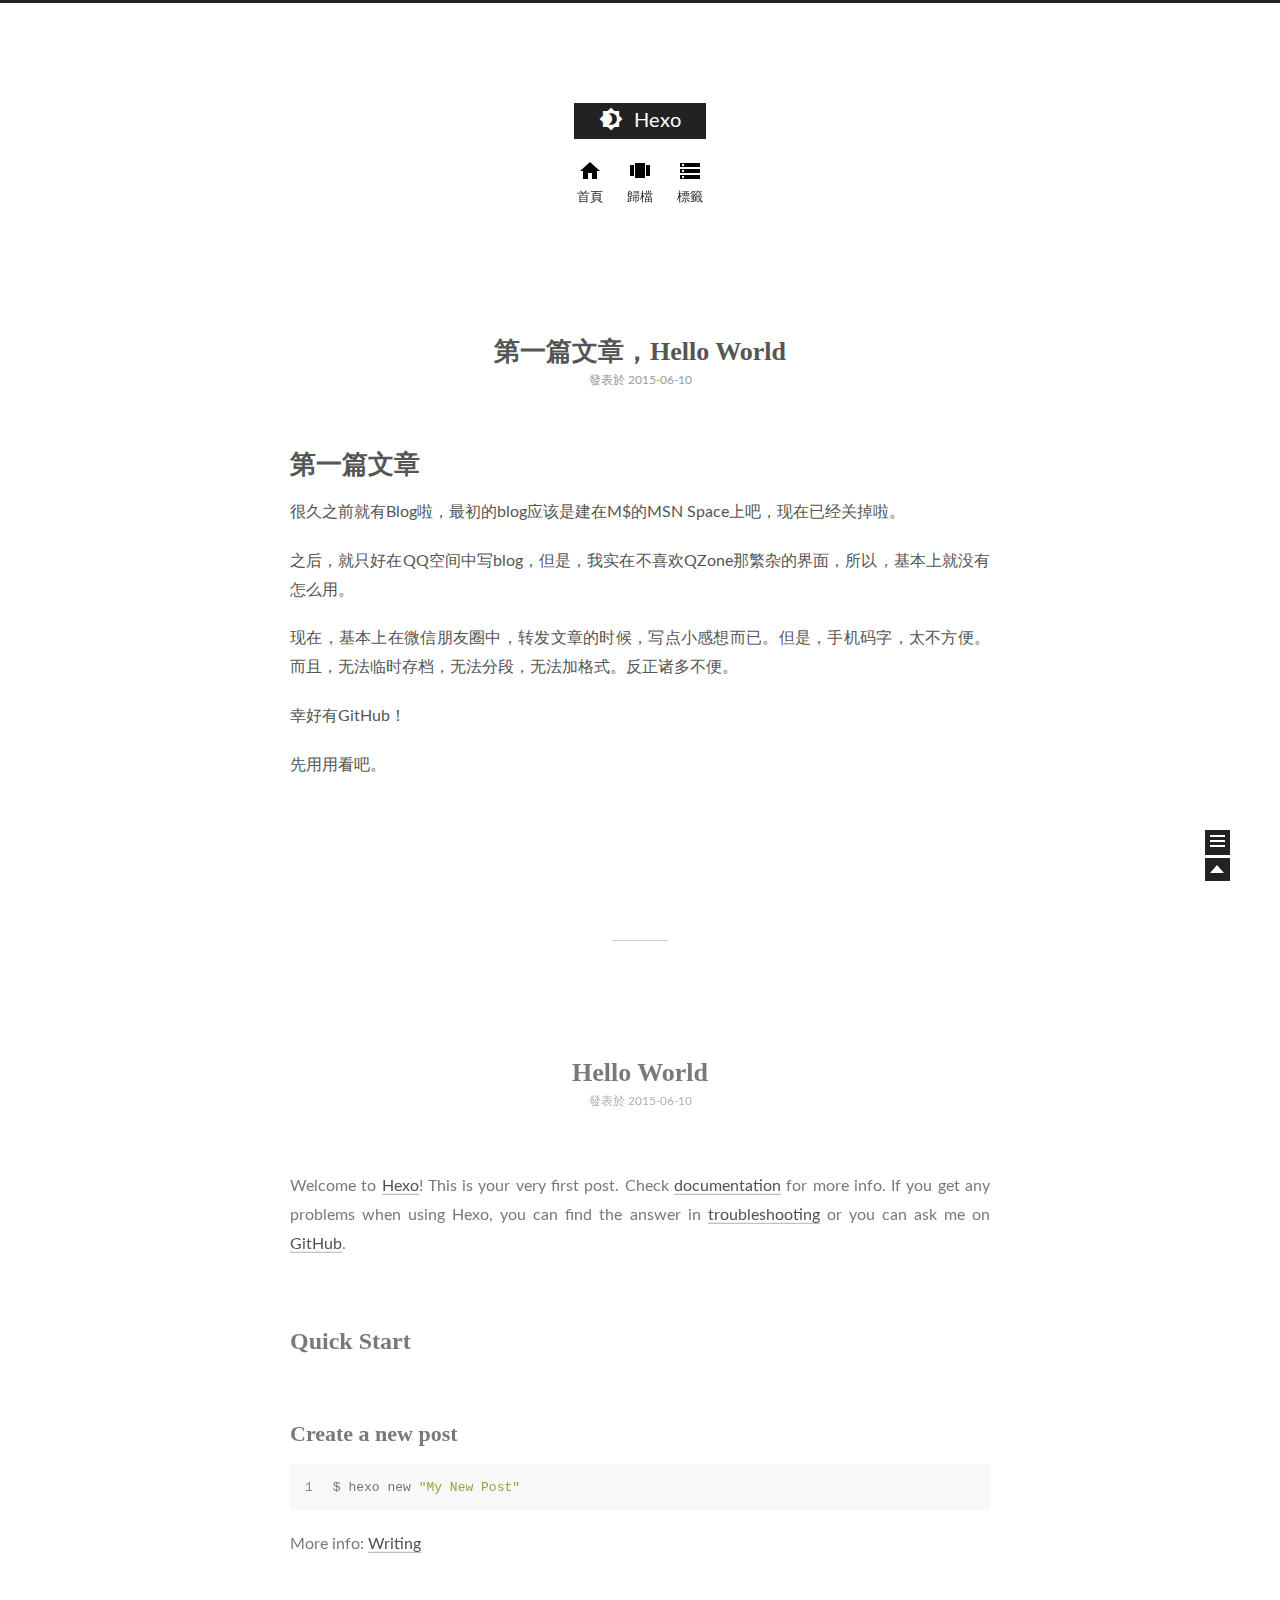
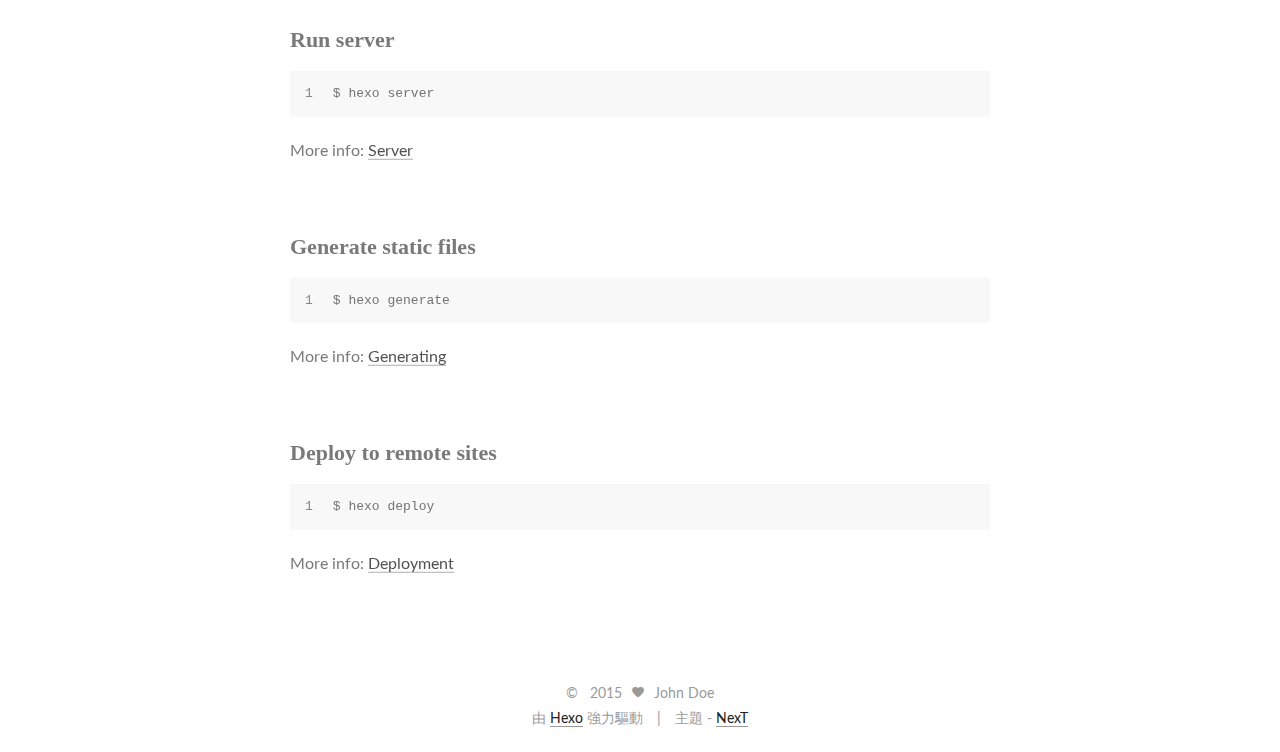
==== index.html @ b3891f83 "Site updated: 2015-06-11 13:51:49" ====
<!doctype html>
<html class="theme-next use-motion ">
<head>
  

<meta charset="UTF-8"/>
<meta http-equiv="X-UA-Compatible" content="IE=edge,chrome=1" />
<meta name="viewport" content="width=device-width, initial-scale=1, maximum-scale=1"/>






  <link rel="stylesheet" type="text/css" href="/vendors/fancybox/source/jquery.fancybox.css?v=2.1.5"/>


<link rel="stylesheet" type="text/css" href="/css/main.css?v=0.4.3"/>




  <meta name="keywords" content="Hexo,next" />





  <link rel="shorticon icon" type="image/x-icon" href="/favicon.ico?v=0.4.3" />



<script type="text/javascript" id="hexo.configuration">
  var CONFIG = {
    scheme: '',
    analytics: {
      google: ''
    },
    sidebar: 'post'
  };
</script>




  <title> Hexo </title>
</head>

<body>
<!--[if lte IE 8]> <div style=' clear: both; height: 59px; padding:0 0 0 15px; position: relative;margin:0 auto;'> <a href="http://windows.microsoft.com/en-US/internet-explorer/products/ie/home?ocid=ie6_countdown_bannercode"><img src="http://7u2nvr.com1.z0.glb.clouddn.com/picouterie.jpg" border="0" height="42" width="820" alt="You are using an outdated browser. For a faster, safer browsing experience, upgrade for free today or use other browser ,like chrome firefox safari." style='margin-left:auto;margin-right:auto;display: block;'/></a></div> <![endif]-->
  <div class="container one-column 
   page-home 
">
    <div class="headband"></div>

    <div id="header" class="header">
      <div class="header-inner">
        <h1 class="site-meta">
  <span class="logo-line-before"><i></i></span>
  <a href="/" class="brand">
      <span class="logo">
        <i class="icon-logo"></i>
      </span>
      <span class="site-title">Hexo</span>
  </a>
  <span class="logo-line-after"><i></i></span>
</h1>


  <ul id="menu" class="menu">
     
    
      
      <li class="menu-item menu-item-home">
        <a href="/">
          <i class="menu-item-icon icon-home"></i> <br />
          首頁
        </a>
      </li>
    
      
      <li class="menu-item menu-item-archives">
        <a href="/archives">
          <i class="menu-item-icon icon-archives"></i> <br />
          歸檔
        </a>
      </li>
    
      
      <li class="menu-item menu-item-tags">
        <a href="/tags">
          <i class="menu-item-icon icon-tags"></i> <br />
          標籤
        </a>
      </li>
    
  </ul>


      </div>
    </div>

    <div id="main" class="main">
      <div class="main-inner">
        <div id="content" class="content">
          
  <div id="posts" class="posts-expand">
    
      

  <div class="post post-type-normal ">
    <div class="post-header">

      
      
        <h1 class="post-title">
          
          
            
              <a class="post-title-link" href="/2015/06/10/My-New-Post/">
                第一篇文章，Hello World
              </a>
            
          
        </h1>
      

      <div class="post-meta">
        <span class="post-time">
          發表於 2015-06-10
        </span>

        

        
          
        
      </div>
    </div>

    <div class="post-body">

      
      

      
        
          <h1 id="第一篇文章">第一篇文章</h1><p>很久之前就有Blog啦，最初的blog应该是建在M$的MSN Space上吧，现在已经关掉啦。</p>
<p>之后，就只好在QQ空间中写blog，但是，我实在不喜欢QZone那繁杂的界面，所以，基本上就没有怎么用。</p>
<p>现在，基本上在微信朋友圈中，转发文章的时候，写点小感想而已。但是，手机码字，太不方便。而且，无法临时存档，无法分段，无法加格式。反正诸多不便。</p>
<p>幸好有GitHub！</p>
<p>先用用看吧。</p>

        
      
    </div>

    <div class="post-footer">
      

      

      
      
        <div class="post-eof"></div>
      
    </div>
  </div>


    
      

  <div class="post post-type-normal ">
    <div class="post-header">

      
      
        <h1 class="post-title">
          
          
            
              <a class="post-title-link" href="/2015/06/10/hello-world/">
                Hello World
              </a>
            
          
        </h1>
      

      <div class="post-meta">
        <span class="post-time">
          發表於 2015-06-10
        </span>

        

        
          
        
      </div>
    </div>

    <div class="post-body">

      
      

      
        
          <p>Welcome to <a href="http://hexo.io/" target="_blank" rel="external">Hexo</a>! This is your very first post. Check <a href="http://hexo.io/docs/" target="_blank" rel="external">documentation</a> for more info. If you get any problems when using Hexo, you can find the answer in <a href="http://hexo.io/docs/troubleshooting.html" target="_blank" rel="external">troubleshooting</a> or you can ask me on <a href="https://github.com/hexojs/hexo/issues" target="_blank" rel="external">GitHub</a>.</p>
<h2 id="Quick_Start">Quick Start</h2><h3 id="Create_a_new_post">Create a new post</h3><figure class="highlight bash"><table><tr><td class="gutter"><pre><span class="line">1</span><br></pre></td><td class="code"><pre><span class="line">$ hexo new <span class="string">"My New Post"</span></span><br></pre></td></tr></table></figure>
<p>More info: <a href="http://hexo.io/docs/writing.html" target="_blank" rel="external">Writing</a></p>
<h3 id="Run_server">Run server</h3><figure class="highlight bash"><table><tr><td class="gutter"><pre><span class="line">1</span><br></pre></td><td class="code"><pre><span class="line">$ hexo server</span><br></pre></td></tr></table></figure>
<p>More info: <a href="http://hexo.io/docs/server.html" target="_blank" rel="external">Server</a></p>
<h3 id="Generate_static_files">Generate static files</h3><figure class="highlight bash"><table><tr><td class="gutter"><pre><span class="line">1</span><br></pre></td><td class="code"><pre><span class="line">$ hexo generate</span><br></pre></td></tr></table></figure>
<p>More info: <a href="http://hexo.io/docs/generating.html" target="_blank" rel="external">Generating</a></p>
<h3 id="Deploy_to_remote_sites">Deploy to remote sites</h3><figure class="highlight bash"><table><tr><td class="gutter"><pre><span class="line">1</span><br></pre></td><td class="code"><pre><span class="line">$ hexo deploy</span><br></pre></td></tr></table></figure>
<p>More info: <a href="http://hexo.io/docs/deployment.html" target="_blank" rel="external">Deployment</a></p>

        
      
    </div>

    <div class="post-footer">
      

      

      
      
        <div class="post-eof"></div>
      
    </div>
  </div>


    
  </div>

  

        </div>

        
      </div>


      
  
  <div class="sidebar-toggle">
    <div class="sidebar-toggle-line-wrap">
      <span class="sidebar-toggle-line sidebar-toggle-line-first"></span>
      <span class="sidebar-toggle-line sidebar-toggle-line-middle"></span>
      <span class="sidebar-toggle-line sidebar-toggle-line-last"></span>
    </div>
  </div>

  <div id="sidebar" class="sidebar">
    <div class="sidebar-inner">

      

      <div class="site-overview">
        <div class="site-author motion-element">
          <img class="site-author-image" src="/images/default_avatar.jpg" alt="John Doe" />
          <p class="site-author-name">John Doe</p>
        </div>
        <p class="site-description motion-element"></p>
        <div class="site-state motion-element">
          <div class="site-state-item site-state-posts">
            <a href="/archives">
              <span class="site-state-item-count">2</span>
              <span class="site-state-item-name">文章</span>
            </a>
          </div>

          <div class="site-state-item site-state-categories">
            
              <span class="site-state-item-count">0</span>
              <span class="site-state-item-name">分類</span>
              
          </div>

          <div class="site-state-item site-state-tags">
            <a href="/tags">
              <span class="site-state-item-count">0</span>
              <span class="site-state-item-name">標籤</span>
              </a>
          </div>

        </div>

        

        <div class="links-of-author motion-element">
          
        </div>

        
        

      </div>

      

    </div>
  </div>


    </div>

    <div id="footer" class="footer">
      <div class="footer-inner">
        <div class="copyright">
  
  &copy; &nbsp; 
  2015
  <span class="with-love">
    <i class="icon-heart"></i>
  </span>
  <span class="author">John Doe</span>
</div>

<div class="powered-by">
  由 <a class="theme-link" href="http://hexo.io">Hexo</a> 強力驅動
</div>

<div class="theme-info">
  主題 -
  <a class="theme-link" href="https://github.com/iissnan/hexo-theme-next">
    NexT
  </a>
</div>



      </div>
    </div>

    <div class="back-to-top"></div>
  </div>

  <script type="text/javascript" src="/vendors/jquery/index.js?v=2.1.3"></script>

  
  

  
  <script type="text/javascript" src="/vendors/fancybox/source/jquery.fancybox.pack.js"></script>
  <script type="text/javascript" src="/js/fancy-box.js"></script>


  <script type="text/javascript" src="/js/helpers.js"></script>
  

  <script type="text/javascript" src="/vendors/velocity/velocity.min.js"></script>
  <script type="text/javascript" src="/vendors/velocity/velocity.ui.min.js"></script>

  <script type="text/javascript" src="/js/motion_global.js" id="motion.global"></script>




  

  <script type="text/javascript">
    $(document).ready(function () {
      if (CONFIG.sidebar === 'always') {
        displaySidebar();
      }
    });
  </script>

  

  
  
  

  




  
  

</body>
</html>
---- css/main.css ----
/* normalize.css v3.0.2 | MIT License | git.io/normalize */
html {
  font-family: sans-serif; /* 1 */
  -ms-text-size-adjust: 100%; /* 2 */
  -webkit-text-size-adjust: 100%; /* 2 */
}
body {
  margin: 0;
}
article,
aside,
details,
figcaption,
figure,
footer,
header,
hgroup,
main,
menu,
nav,
section,
summary {
  display: block;
}
audio,
canvas,
progress,
video {
  display: inline-block; /* 1 */
  vertical-align: baseline; /* 2 */
}
audio:not([controls]) {
  display: none;
  height: 0;
}
[hidden],
template {
  display: none;
}
a {
  background-color: transparent;
}
a:active,
a:hover {
  outline: 0;
}
abbr[title] {
  border-bottom: 1px dotted;
}
b,
strong {
  font-weight: bold;
}
dfn {
  font-style: italic;
}
h1 {
  font-size: 2em;
  margin: 0.67em 0;
}
mark {
  background: #ff0;
  color: #000;
}
small {
  font-size: 80%;
}
sub,
sup {
  font-size: 75%;
  line-height: 0;
  position: relative;
  vertical-align: baseline;
}
sup {
  top: -0.5em;
}
sub {
  bottom: -0.25em;
}
img {
  border: 0;
}
svg:not(:root) {
  overflow: hidden;
}
figure {
  margin: 1em 40px;
}
hr {
  -moz-box-sizing: content-box;
  box-sizing: content-box;
  height: 0;
}
pre {
  overflow: auto;
}
code,
kbd,
pre,
samp {
  font-family: monospace, monospace;
  font-size: 1em;
}
button,
input,
optgroup,
select,
textarea {
  color: inherit; /* 1 */
  font: inherit; /* 2 */
  margin: 0; /* 3 */
}
button {
  overflow: visible;
}
button,
select {
  text-transform: none;
}
button,
html input[type="button"],
input[type="reset"],
input[type="submit"] {
  -webkit-appearance: button; /* 2 */
  cursor: pointer; /* 3 */
}
button[disabled],
html input[disabled] {
  cursor: default;
}
button::-moz-focus-inner,
input::-moz-focus-inner {
  border: 0;
  padding: 0;
}
input {
  line-height: normal;
}
input[type="checkbox"],
input[type="radio"] {
  box-sizing: border-box; /* 1 */
  padding: 0; /* 2 */
}
input[type="number"]::-webkit-inner-spin-button,
input[type="number"]::-webkit-outer-spin-button {
  height: auto;
}
input[type="search"] {
  -webkit-appearance: textfield; /* 1 */
  -moz-box-sizing: content-box;
  -webkit-box-sizing: content-box; /* 2 */
  box-sizing: content-box;
}
input[type="search"]::-webkit-search-cancel-button,
input[type="search"]::-webkit-search-decoration {
  -webkit-appearance: none;
}
fieldset {
  border: 1px solid #c0c0c0;
  margin: 0 2px;
  padding: 0.35em 0.625em 0.75em;
}
legend {
  border: 0; /* 1 */
  padding: 0; /* 2 */
}
textarea {
  overflow: auto;
}
optgroup {
  font-weight: bold;
}
table {
  border-collapse: collapse;
  border-spacing: 0;
}
td,
th {
  padding: 0;
}
::selection {
  background: #262a30;
  color: #fff;
}
body {
  position: relative;
  font-family: Lato, "Microsoft Jhenghei", "Hiragino Sans GB", "Microsoft YaHei", sans-serif;
  font-size: 16px;
  line-height: 1.8;
  color: #555;
  background: #fff;
}
@media (min-width: 768px) and (max-width: 991px) {
  body {
    padding-right: 0 !important;
  }
}
@media (max-width: 767px) {
  body {
    padding-right: 0 !important;
  }
}
h1,
h2,
h3,
h4,
h5,
h6 {
  margin: 0;
  padding: 0;
  font-weight: bold;
  line-height: 1;
  font-family: Cambria, Georgia, "Microsoft Jhenghei", "Hiragino Sans GB", "Microsoft YaHei", "Times New Roman", serif;
}
h1 {
  font-size: 26px;
}
@media (max-width: 767px) {
  h1 {
    font-size: 22px;
  }
}
h2 {
  font-size: 24px;
}
@media (max-width: 767px) {
  h2 {
    font-size: 20px;
  }
}
h3 {
  font-size: 22px;
}
@media (max-width: 767px) {
  h3 {
    font-size: 18px;
  }
}
h4 {
  font-size: 20px;
}
@media (max-width: 767px) {
  h4 {
    font-size: 16px;
  }
}
h5 {
  font-size: 18px;
}
@media (max-width: 767px) {
  h5 {
    font-size: 14px;
  }
}
h6 {
  font-size: 16px;
}
@media (max-width: 767px) {
  h6 {
    font-size: 12px;
  }
}
p {
  margin: 20px 0;
}
a {
  color: #222;
  text-decoration: none;
  border-bottom: 1px solid #999;
}
a:hover {
  border-bottom-color: #222;
}
ul {
  list-style: none;
}
blockquote {
  margin: 0;
  padding: 0;
}
img {
  display: block;
  margin: auto 0;
  max-width: 100%;
  height: auto;
}
h2,
h3,
h4,
h5,
h6 {
  margin: 60px 0 15px;
}
ul {
  list-style: square;
}
hr {
  margin: 40px 0;
  height: 3px;
  border: none;
  background-color: #ddd;
  background-image: repeating-linear-gradient(-45deg, #fff, #fff 4px, transparent 4px, transparent 8px);
}
blockquote {
  padding: 0 15px;
  color: #666;
  border-left: 4px solid #ddd;
}
blockquote cite::before {
  content: "-";
  padding: 0 5px;
}
dt {
  font-weight: 700;
}
dd {
  margin: 0;
  padding: 0;
}
.pullquote {
  width: 45%;
}
.pullquote.left {
  float: left;
  margin-left: 5px;
  margin-right: 10px;
}
.pullquote.right {
  float: right;
  margin-left: 10px;
  margin-right: 5px;
}
.highlight table,
.gist table {
  width: auto;
}
.highlight table td,
.gist table td {
  border: none;
}
.highlight a,
.gist a {
  color: #222 !important;
  text-decoration: none !important;
}
.video-container {
  position: relative;
  padding-top: 60%;
  height: 0;
  overflow: hidden;
}
.video-container iframe,
.video-container object,
.video-container embed {
  position: absolute;
  top: 0;
  left: 0;
  width: 100%;
  height: 100%;
}
table {
  width: 100%;
  border-collapse: collapse;
  border-spacing: 0;
}
caption,
th,
td {
  text-align: left;
  vertical-align: middle;
  font-weight: normal;
}
th {
  font-weight: 700;
  border-bottom: 3px solid #ddd;
  padding-bottom: 10px;
}
td {
  border-bottom: 1px solid #ddd;
  padding: 10px 0;
}
.text-left {
  text-align: left;
}
.text-center {
  text-align: center;
}
.text-right {
  text-align: right;
}
.text-justify {
  text-align: justify;
}
.text-nowrap {
  white-space: nowrap;
}
.text-lowercase {
  text-transform: lowercase;
}
.text-uppercase {
  text-transform: uppercase;
}
.text-capitalize {
  text-transform: capitalize;
}
.center-block {
  display: block;
  margin-left: auto;
  margin-right: auto;
}
.clearfix:before,
.clearfix:after {
  content: " ";
  display: table;
}
.clearfix:after {
  clear: both;
}
.full-image.full-image.full-image {
  border: none;
}
@media (min-width: 992px) {
  .full-image.full-image.full-image {
    max-width: none;
    width: 126%;
    margin: 0 -13%;
  }
}
.blockquote-center,
.page-home .post-type-quote blockquote,
.page-post-detail .post-type-quote blockquote {
  position: relative;
  margin: 40px 0;
  padding: 0;
  border-left: none;
  text-align: center;
}
.blockquote-center::before,
.page-home .post-type-quote blockquote::before,
.page-post-detail .post-type-quote blockquote::before,
.blockquote-center::after,
.page-home .post-type-quote blockquote::after,
.page-post-detail .post-type-quote blockquote::after {
  position: absolute;
  content: ' ';
  display: block;
  width: 100%;
  height: 24px;
  opacity: 0.2;
  background: url("[data-uri]") no-repeat;
  background-position: 0 -7px;
  background-size: 24px 24px;
}
.blockquote-center::before,
.page-home .post-type-quote blockquote::before,
.page-post-detail .post-type-quote blockquote::before {
  top: -20px;
  border-top: 1px solid #ccc;
}
.blockquote-center::after,
.page-home .post-type-quote blockquote::after,
.page-post-detail .post-type-quote blockquote::after {
  bottom: -20px;
  border-bottom: 1px solid #ccc;
  background-position: 100% 7px;
}
.blockquote-center p,
.page-home .post-type-quote blockquote p,
.page-post-detail .post-type-quote blockquote p,
.blockquote-center div,
.page-home .post-type-quote blockquote div,
.page-post-detail .post-type-quote blockquote div {
  text-align: center;
}
.use-motion .motion-element {
  opacity: 0;
}
@font-face {
  font-family: 'Lato';
  src: url("../fonts/lato/Lato-Regular.eot"); /* IE9 Compat Modes */
  src: url("../fonts/lato/Lato-Regular.eot?#iefix") format('embedded-opentype'), url("../fonts/lato/Lato-Regular.woff") format('woff'), url("../fonts/lato/Lato-Regular.ttf") format('truetype');
  font-style: normal;
  font-weight: normal;
  text-rendering: optimizeLegibility;
}
@font-face {
  font-family: 'Lato';
  src: url("../fonts/lato/Lato-Bold.eot"); /* IE9 Compat Modes */
  src: url("../fonts/lato/Lato-Bold.eot?#iefix") format('embedded-opentype'), url("../fonts/lato/Lato-Bold.woff") format('woff'), url("../fonts/lato/Lato-Bold.ttf") format('truetype');
  font-style: normal;
  font-weight: bold;
  text-rendering: optimizeLegibility;
}
@font-face {
  font-family: 'Lato';
  src: url("../fonts/lato/Lato-Italic.eot"); /* IE9 Compat Modes */
  src: url("../fonts/lato/Lato-Italic.eot?#iefix") format('embedded-opentype'), url("../fonts/lato/Lato-Italic.woff") format('woff'), url("../fonts/lato/Lato-Italic.ttf") format('truetype');
  font-style: italic;
  font-weight: normal;
  text-rendering: optimizeLegibility;
}
@font-face {
  font-family: 'Lato';
  src: url("../fonts/lato/Lato-BoldItalic.eot"); /* IE9 Compat Modes */
  src: url("../fonts/lato/Lato-BoldItalic.eot?#iefix") format('embedded-opentype'), url("../fonts/lato/Lato-BoldItalic.woff") format('woff'), url("../fonts/lato/Lato-BoldItalic.ttf") format('truetype');
  font-style: italic;
  font-weight: bold;
  text-rendering: optimizeLegibility;
}
@font-face {
  font-family: 'default';
  src: url("../fonts/icon-default/icomoon.eot?-9394c0");
  src: url("../fonts/icon-default/icomoon.eot?#iefix-9394c0") format('embedded-opentype'), url("../fonts/icon-default/icomoon.woff?-9394c0") format('woff'), url("../fonts/icon-default/icomoon.ttf?-9394c0") format('truetype'), url("../fonts/icon-default/icomoon.svg?-9394c0#default") format('svg');
  font-weight: normal;
  font-style: normal;
}
[class^="icon-"],
[class*=" icon-"] {
  font-family: 'default';
  speak: none;
  font-style: normal;
  font-weight: normal;
  font-variant: normal;
  text-transform: none;
  line-height: 1;
/* Better Font Rendering =========== */
  -webkit-font-smoothing: antialiased;
  -moz-osx-font-smoothing: grayscale;
}
.icon-logo {
  font-size: 24px;
  color: #fff;
}
.icon-home,
.icon-categories,
.icon-archives,
.icon-tags,
.icon-about,
.icon-feed {
  font-size: 24px;
  color: #000;
}
.icon-external-link {
  font-size: 14px;
}
.icon-heart {
  font-size: 14px;
}
.icon-logo:before {
  content: "\e61c";
}
.icon-home:before {
  content: "\e605";
}
.icon-categories:before {
  content: "\e625";
}
.icon-archives:before {
  content: "\e60b";
}
.icon-tags:before {
  content: "\e610";
}
.icon-about:before {
  content: "\e612";
}
.icon-feed:before {
  content: "\e62b";
}
.icon-external-link:before {
  content: "\e607";
}
.icon-heart:before {
  content: "\e601";
}
.icon-account-circle:before {
  content: "\e600";
}
.icon-favorite-outline:before {
  content: "\e602";
}
.icon-get-app:before {
  content: "\e603";
}
.icon-grade:before {
  content: "\e604";
}
.icon-invert-colors:before {
  content: "\e606";
}
.icon-room:before {
  content: "\e608";
}
.icon-schedule:before {
  content: "\e609";
}
.icon-search:before {
  content: "\e60a";
}
.icon-location-on:before {
  content: "\e60c";
}
.icon-brightness-high:before {
  content: "\e60d";
}
.icon-brightness-low:before {
  content: "\e60e";
}
.icon-brightness-medium:before {
  content: "\e60f";
}
.icon-format-quote:before {
  content: "\e611";
}
.icon-keyboard-arrow-down:before {
  content: "\e613";
}
.icon-keyboard-arrow-left:before {
  content: "\e614";
}
.icon-keyboard-arrow-right:before {
  content: "\e615";
}
.icon-keyboard-arrow-up:before {
  content: "\e616";
}
.icon-keyboard-capslock:before {
  content: "\e617";
}
.icon-audiotrack:before {
  content: "\e618";
}
.icon-brightness-1:before {
  content: "\e619";
}
.icon-brightness-2:before {
  content: "\e61a";
}
.icon-brightness-3:before {
  content: "\e61b";
}
.icon-brightness-4:before {
  content: "\e61c";
}
.icon-brightness-5:before {
  content: "\e61d";
}
.icon-brightness-6:before {
  content: "\e61e";
}
.icon-brightness-7:before {
  content: "\e61f";
}
.icon-filter-vintage:before {
  content: "\e620";
}
.icon-hdr-strong:before {
  content: "\e621";
}
.icon-nature-people:before {
  content: "\e622";
}
.icon-timelapse:before {
  content: "\e623";
}
.icon-timer-auto:before {
  content: "\e624";
}
.icon-layers:before {
  content: "\e625";
}
.icon-pin-drop:before {
  content: "\e626";
}
.icon-arrow-drop-down:before {
  content: "\e627";
}
.icon-arrow-drop-up:before {
  content: "\e628";
}
.icon-check:before {
  content: "\e629";
}
.icon-close:before {
  content: "\e62a";
}
.icon-whatshot:before {
  content: "\e62b";
}
.icon-radio-button-on:before {
  content: "\e62c";
}
.icon-star:before {
  content: "\e62d";
}
.post pre,
.post .highlight {
  background: #f7f7f7;
  margin: 20px 0;
  padding: 15px;
  overflow: auto;
  font-size: 13px;
  color: #4d4d4c;
  line-height: 1.2;
}
.post .highlight .gutter pre,
.post .gist .gist-file .gist-data .line-numbers {
  color: #666;
}
.post pre,
.post code {
  font-family: "PT Mono", Consolas, Monaco, Menlo, monospace;
}
.post code {
  background: #eee;
  text-shadow: 0 1px #fff;
  padding: 0 0.3em;
}
.post pre code {
  background: none;
  text-shadow: none;
  padding: 0;
}
.post .highlight pre {
  border: none;
  margin: 0;
  padding: 0;
}
.post .highlight table {
  margin: 0;
  width: auto;
}
.post .highlight td {
  border: none;
  padding: 0;
}
.post .highlight figcaption {
  font-size: 0.85em;
  color: #8e908c;
  line-height: 1em;
  margin-bottom: 1em;
}
.post .highlight figcaption:before,
.post .highlight figcaption:after {
  content: " ";
  display: table;
}
.post .highlight figcaption:after {
  clear: both;
}
.post .highlight figcaption a {
  float: right;
}
.post .highlight .gutter pre {
  text-align: right;
  padding-right: 20px;
}
.post .highlight .line {
  height: 20px;
}
.post .gist {
  margin: 20px 0;
  border-style: solid;
  border-color: #ccc;
  border-width: 1px 0;
  background: #f7f7f7;
  padding: 15px 40px 15px 15px;
}
.post .gist .gist-file {
  border: none;
  font-family: "PT Mono", Consolas, Monaco, Menlo, monospace;
  margin: 0;
}
.post .gist .gist-file .gist-data {
  background: none;
  border: none;
}
.post .gist .gist-file .gist-data .line-numbers {
  background: none;
  border: none;
  padding: 0 20px 0 0;
}
.post .gist .gist-file .gist-data .line-data {
  padding: 0 !important;
}
.post .gist .gist-file .highlight {
  margin: 0;
  padding: 0;
  border: none;
}
.post .gist .gist-file .gist-meta {
  background: #f7f7f7;
  color: #8e908c;
  font: 13px Lato, "Microsoft Jhenghei", "Hiragino Sans GB", "Microsoft YaHei", sans-serif;
  text-shadow: 0 0;
  padding: 0;
  margin-top: 1em;
  margin-left: 40px;
}
.post .gist .gist-file .gist-meta a {
  color: color-link;
  font-weight: normal;
}
.post .gist .gist-file .gist-meta a:hover {
  text-decoration: underline;
}
pre .comment {
  color: #8e908c;
}
pre .variable,
pre .attribute,
pre .tag,
pre .regexp,
pre .ruby .constant,
pre .xml .tag .title,
pre .xml .pi,
pre .xml .doctype,
pre .html .doctype,
pre .css .id,
pre .css .class,
pre .css .pseudo {
  color: #c82829;
}
pre .number,
pre .preprocessor,
pre .built_in,
pre .literal,
pre .params,
pre .constant {
  color: #f5871f;
}
pre .ruby .class .title,
pre .css .rules .attribute {
  color: #718c00;
}
pre .string,
pre .value,
pre .inheritance,
pre .header,
pre .ruby .symbol,
pre .xml .cdata {
  color: #718c00;
}
pre .title,
pre .css .hexcolor {
  color: #3e999f;
}
pre .function,
pre .python .decorator,
pre .python .title,
pre .ruby .function .title,
pre .ruby .title .keyword,
pre .perl .sub,
pre .javascript .title,
pre .coffeescript .title {
  color: #4271ae;
}
pre .keyword,
pre .javascript .function {
  color: #8959a8;
}
html,
body {
  height: 100%;
}
.container {
  position: relative;
  min-height: 100%;
}
.header-inner {
  margin: 0 auto;
  padding: 100px 0 70px;
  width: 960px;
}
.one-column .header-inner {
  width: 700px;
}
.main {
  padding-bottom: 150px;
}
.main-inner {
  margin: 0 auto;
  width: 960px;
}
.one-column .main-inner {
  width: 700px;
}
.main-inner .content {
  width: 700px;
}
.footer {
  position: absolute;
  left: 0;
  bottom: 0;
  width: 100%;
  min-height: 50px;
}
.footer-inner {
  margin: 20px auto;
  width: 960px;
}
.one-column .footer-inner {
  width: 700px;
}
.headband {
  height: 3px;
  background: #222;
}
.header {
  background: #fff;
}
.header-inner {
  position: relative;
}
.site-meta {
  text-align: center;
}
@media (max-width: 767px) {
  .site-meta {
    text-align: center;
  }
}
.brand {
  position: relative;
  display: inline-block;
  padding: 0 25px;
  color: #fff;
  background: #222;
  border-bottom: none;
  font-family: Lato, "Microsoft Jhenghei", "Hiragino Sans GB", "Microsoft YaHei", sans-serif;
}
.logo {
  display: inline-block;
  margin-right: 5px;
  line-height: 36px;
  vertical-align: top;
}
.site-title {
  display: inline-block;
  vertical-align: top;
  line-height: 36px;
  font-size: 20px;
  font-weight: normal;
}
.use-motion .brand {
  opacity: 0;
}
.use-motion .logo,
.use-motion .site-title {
  opacity: 0;
  position: relative;
  top: -10px;
}
.menu {
  margin-top: 20px;
  padding-left: 0;
  text-align: center;
}
.menu .menu-item {
  display: inline-block;
  margin-left: 20px;
}
@media screen and (max-width: 767px) {
  .menu .menu-item {
    margin-top: 10px;
  }
}
.menu .menu-item:first-child {
  margin-left: 0;
}
.menu .menu-item a {
  display: block;
  font-size: 13px;
  text-transform: capitalize;
  line-height: 1.5;
  border-bottom: 1px solid transparent;
  transition-property: border-color;
  transition-duration: 0.2s;
  transition-timing-function: ease-in-out;
  transition-delay: 0s;
}
.menu .menu-item a:hover {
  border-bottom-color: #222;
}
input.menu-search-input {
  background-repeat: no-repeat;
  background-position: 5px center;
  width: 70px;
  height: 20px;
  padding: 3px 9px 3px 23px;
  border-radius: 25px;
  border: 1px solid #c4c4c4;
  box-shadow: inset 1px 1px 1px 1px rgba(0,0,0,0.17);
  color: #555;
  font-size: 13px;
  background-image: url("/images/searchicon.png");
  background-size: 15px 15px;
}
.menu .menu-item-search .st-search-input {
  width: 80px;
  float: left;
}
.theme-next-mist .menu .menu-item-search .st-search-input {
  float: none;
}
@media screen and (max-width: 767px) {
  .menu .menu-item-search {
    margin-bottom: 15px;
    display: block;
  }
  .menu .menu-item-search .st-search-input {
    width: auto;
    float: none;
  }
}
.translation {
  margin-top: -20px;
  font-size: 14px;
  color: #999;
}
.post:last-child .post-eof.post-eof.post-eof {
  display: none;
}
.sidebar-toggle {
  position: fixed;
  right: 50px;
  bottom: 45px;
  width: 15px;
  height: 15px;
  padding: 5px;
  background: #222;
  line-height: 0;
  z-index: 1050;
  cursor: pointer;
  -webkit-transform: translateZ(0);
}
@media (min-width: 768px) and (max-width: 991px) {
  .sidebar-toggle {
    display: none;
  }
}
@media (max-width: 767px) {
  .sidebar-toggle {
    display: none;
  }
}
.sidebar-toggle-line {
  position: relative;
  display: inline-block;
  vertical-align: top;
  height: 2px;
  width: 100%;
  background: #fff;
  margin-top: 3px;
}
.sidebar-toggle-line:first-child {
  margin-top: 0;
}
.sidebar {
  width: 0;
  position: fixed;
  right: 0;
  top: 0;
  bottom: 0;
  z-index: 1040;
  box-shadow: inset 0 2px 6px #000;
  background: #222;
  -webkit-transform: translateZ(0);
}
.sidebar a {
  color: #999;
  border-bottom-color: #555;
}
.sidebar a:hover {
  color: #eee;
}
@media (min-width: 768px) and (max-width: 991px) {
  .sidebar {
    display: none !important;
  }
}
@media (max-width: 767px) {
  .sidebar {
    display: none !important;
  }
}
.sidebar-inner {
  position: relative;
  padding: 20px 10px;
  color: #999;
  text-align: center;
}
.site-author-image {
  display: block;
  margin: 0 auto;
  max-width: 96px;
  height: auto;
  border: 2px solid #333;
  padding: 2px;
}
.site-author-name {
  margin: 5px 0 0;
  color: #f5f5f5;
}
.site-description {
  margin-top: 5px;
  font-size: 14px;
  color: #555;
}
.site-state {
  overflow: hidden;
  line-height: 1.4;
}
.site-state-item {
  display: inline-block;
  padding: 0 15px;
  border-left: 1px solid #333;
}
.site-state-item:first-child {
  border-left: none;
}
.site-state-item a {
  border-bottom: none;
}
.site-state-item-count {
  display: block;
  text-align: center;
  font-size: 18px;
}
.site-state-item-name {
  font-size: 13px;
}
.feed-link {
  margin-top: 20px;
}
.feed-link a {
  display: inline-block;
  padding: 0 15px;
  color: #fc6423;
  border: 1px solid #fc6423;
  border-radius: 4px;
}
.feed-link a i {
  color: #fc6423;
  font-size: 14px;
}
.feed-link a:hover {
  color: #fff;
  background: #fc6423;
}
.feed-link a:hover i {
  color: #fff;
}
.links-of-author {
  margin-top: 20px;
}
.links-of-author a {
  display: inline-block;
  vertical-align: middle;
  margin-right: 10px;
  margin-bottom: 10px;
  border-bottom-color: #555;
  font-size: 13px;
}
.links-of-author a:before {
  display: inline-block;
  vertical-align: middle;
  margin-right: 3px;
  content: " ";
  width: 4px;
  height: 4px;
  border-radius: 50%;
  background: #f237be;
}
.sidebar-nav {
  margin: 0;
  padding-left: 0;
}
.sidebar-nav li {
  display: inline-block;
  cursor: pointer;
  border-bottom: 1px solid transparent;
  font-size: 15px;
}
.sidebar-nav li:hover {
  color: #f5f5f5;
}
.page-post-detail .sidebar-nav-toc {
  padding: 0 5px;
}
.page-post-detail .sidebar-nav-overview {
  margin-left: 10px;
}
.sidebar-nav .sidebar-nav-active {
  color: #87daff;
  border-bottom-color: #87daff;
}
.sidebar-nav .sidebar-nav-active:hover {
  color: #87daff;
}
.post-toc {
  overflow: hidden;
  position: relative;
}
.post-toc-empty {
  font-size: 14px;
  color: #666;
}
.post-toc ol {
  overflow: auto;
  margin: 0;
  padding: 0 10px 10px;
  text-align: left;
  list-style: none;
  font-size: 14px;
}
.post-toc ol a {
  color: #999;
}
.post-toc ol a:hover {
  color: #ccc;
}
.post-toc .nav .nav-child {
  display: none;
}
.post-toc .nav .active .nav-child {
  display: block;
}
.post-toc .nav .active > a {
  color: #ccc;
}
.post-toc .nav .active-current > a {
  color: #87daff;
}
.post-toc .nav .active-current > a:hover {
  color: #87daff;
}
.post-toc-indicator {
  height: 20px;
  opacity: 0.4;
  background: no-repeat 10px 50%;
  background-size: 10px 12px;
}
.post-toc-indicator-top {
  opacity: 0;
  margin-top: 10px;
  background-image: url("[data-uri]");
}
.post-toc-indicator-bottom {
  position: absolute;
  width: 100%;
  background-image: url("[data-uri]");
}
.footer {
  font-size: 14px;
  color: #999;
}
.footer img {
  border: none;
}
.footer-inner {
  text-align: center;
}
.with-love {
  display: inline-block;
  margin: 0 5px;
}
.powered-by,
.theme-info {
  display: inline-block;
}
.powered-by {
  margin-right: 10px;
}
.powered-by::after {
  content: "|";
  padding-left: 10px;
}
.cc-license {
  margin-top: 10px;
  text-align: center;
}
.cc-license .cc-opacity {
  opacity: 0.7;
  border-bottom: none;
}
.cc-license .cc-opacity:hover {
  opacity: 0.9;
}
.cc-license img {
  display: inline-block;
}
@media (max-width: 767px) {
  body {
    font-size: 14px;
  }
  .header-inner,
  .one-column .header-inner,
  .main-inner,
  .one-column .main-inner,
  .main-inner .content,
  .footer-inner,
  .one-column .footer-inner {
    width: auto;
  }
  .main-inner {
    margin: 20px auto 0;
  }
  .footer-inner {
    padding: 0 10px;
  }
}
.btn {
  display: inline-block;
  padding: 0 20px;
  font-size: 15px;
  color: #fff;
  background: #222;
  border: 2px solid #222;
  text-decoration: none;
  transition-property: background-color;
  transition-duration: 0.2s;
  transition-timing-function: ease-in-out;
  transition-delay: 0s;
}
.btn:hover {
  border-color: #222;
  color: #222;
  background: #fff;
}
.posts-expand {
  padding-top: 40px;
}
@media (max-width: 767px) {
  .posts-expand {
    margin: 0 20px;
  }
  .post-body pre,
  .post-body .highlight {
    margin: 0 -20px;
    padding: 10px 20px;
  }
  .post-body pre .gutter pre,
  .post-body .highlight .gutter pre {
    padding-right: 10px;
  }
}
.posts-expand .post-title {
  font-size: 26px;
  text-align: center;
}
@media (max-width: 767px) {
  .posts-expand .post-title {
    font-size: 22px;
  }
}
.posts-expand .post-title-link {
  display: inline-block;
  position: relative;
  color: #555;
  border-bottom: none;
  line-height: 1.2;
  vertical-align: top;
}
.posts-expand .post-title-link::before {
  content: "";
  position: absolute;
  width: 100%;
  height: 2px;
  bottom: 0;
  left: 0;
  background-color: #000;
  visibility: hidden;
  transform: scaleX(0);
  transition-duration: 0.2s;
  transition-timing-function: ease-in-out;
  transition-delay: 0s;
}
.posts-expand .post-title-link:hover::before {
  visibility: visible;
  transform: scaleX(1);
}
.posts-expand .post-meta {
  margin: 3px 0 60px 0;
  color: #999;
  font-size: 12px;
  text-align: center;
}
.posts-expand .post-meta .post-category-list {
  display: inline-block;
  margin: 0;
  padding: 3px;
}
.posts-expand .post-meta .post-category-list-link {
  color: #999;
}
.posts-expand .post-body {
  text-align: justify;
}
.posts-expand .post-body h2,
.posts-expand .post-body h3,
.posts-expand .post-body h4,
.posts-expand .post-body h5,
.posts-expand .post-body h6 {
  padding-top: 10px;
}
.posts-expand .post-body img {
  box-sizing: border-box;
  margin: auto;
  padding: 3px;
  border: 1px solid #ddd;
}
.posts-expand .post-tags {
  margin-top: 40px;
  text-align: center;
}
.posts-expand .post-tags a {
  display: inline-block;
  margin-right: 10px;
  font-size: 13px;
}
.post-nav {
  overflow: hidden;
  margin-top: 60px;
  padding: 10px;
  white-space: nowrap;
  border-top: 1px solid #eee;
}
.post-nav-item {
  display: inline-block;
  width: 50%;
  white-space: normal;
}
.post-nav-item a {
  position: relative;
  display: inline-block;
  line-height: 25px;
  font-size: 14px;
  color: #555;
  border-bottom: none;
}
.post-nav-item a:hover {
  color: #222;
  font-weight: bold;
  border-bottom: none;
}
.post-nav-item a:active {
  top: 2px;
}
.post-nav-item a:before,
.post-nav-item a:after {
  display: inline-block;
  width: 16px;
  height: 25px;
  vertical-align: top;
  opacity: 0.4;
  background-size: 16px;
}
.post-nav-prev a:before {
  content: ' ';
  background: url("[data-uri]") no-repeat 0 50%;
  background-size: 8px;
}
.post-nav-prev a:hover:before {
  opacity: 1;
}
.post-nav-next {
  text-align: right;
}
.post-nav-next a:after {
  content: ' ';
  background: url("[data-uri]") no-repeat 100% 50%;
  background-size: 8px;
}
.post-nav-next a:hover:after {
  opacity: 1;
}
.posts-expand .post-eof {
  display: block;
  margin: 160px auto 120px;
  width: 8%;
  height: 1px;
  background: #ccc;
  text-align: center;
}
.post-more-link {
  margin-top: 50px;
}
@media (max-width: 767px) {
  .posts-collapse {
    margin: 0 20px;
  }
  .posts-collapse .post-title,
  .posts-collapse .post-meta {
    display: block;
    width: auto;
    text-align: left;
  }
}
.posts-collapse {
  margin-left: 55px;
}
@media (max-width: 767px) {
  .posts-collapse {
    margin: 0 20px;
  }
}
.posts-collapse .collection-title {
  position: relative;
  margin: 60px 0;
}
.posts-collapse .collection-title h2 {
  margin-left: 20px;
}
.posts-collapse .collection-title small {
  color: #bbb;
}
.posts-collapse .collection-title::before {
  content: " ";
  position: absolute;
  left: 0;
  top: 50%;
  margin-left: -4px;
  margin-top: -4px;
  width: 8px;
  height: 8px;
  background: #bbb;
  border-radius: 50%;
}
.posts-collapse .post {
  margin: 30px 0;
}
.posts-collapse .post-header {
  position: relative;
  transition-duration: 0.2s;
  transition-timing-function: ease-in-out;
  transition-delay: 0s;
  transition-property: border;
  border-bottom: 1px dashed #ccc;
}
.posts-collapse .post-header::before {
  content: " ";
  position: absolute;
  left: 0;
  top: 12px;
  width: 6px;
  height: 6px;
  margin-left: -4px;
  background: #bbb;
  border-radius: 50%;
  border: 1px solid #fff;
  transition-duration: 0.2s;
  transition-timing-function: ease-in-out;
  transition-delay: 0s;
  transition-property: background;
}
.posts-collapse .post-header:hover {
  border-bottom-color: #666;
}
.posts-collapse .post-header:hover::before {
  background: #222;
}
.posts-collapse .post-meta {
  position: absolute;
  font-size: 12px;
  left: 20px;
  top: 5px;
}
.posts-collapse .post-comments-count {
  display: none;
}
.posts-collapse .post-title {
  margin-left: 60px;
  font-size: 16px;
  font-weight: normal;
  font-family: Lato, "Microsoft Jhenghei", "Hiragino Sans GB", "Microsoft YaHei", sans-serif;
  line-height: inherit;
}
.posts-collapse .post-title::after {
  margin-left: 3px;
  opacity: 0.6;
}
.posts-collapse .post-title a {
  color: #666;
  border-bottom: none;
}
.page-home .post-type-quote .post-header,
.page-post-detail .post-type-quote .post-header,
.page-home .post-type-quote .post-tags,
.page-post-detail .post-type-quote .post-tags {
  display: none;
}
.pagination {
  margin: 120px 0 40px;
  text-align: center;
  border-top: 1px solid #eee;
}
.page-number-basic,
.pagination .prev,
.pagination .next,
.pagination .page-number,
.pagination .space {
  display: inline-block;
  position: relative;
  top: -1px;
  margin: 0 10px;
  padding: 0 10px;
  line-height: 30px;
}
@media (max-width: 767px) {
  .page-number-basic,
  .pagination .prev,
  .pagination .next,
  .pagination .page-number,
  .pagination .space {
    margin: 0 5px;
  }
}
.pagination .prev,
.pagination .next,
.pagination .page-number {
  border-bottom: 0;
  border-top: 1px solid #eee;
  transition-property: border-color;
  transition-duration: 0.2s;
  transition-timing-function: ease-in-out;
  transition-delay: 0s;
}
.pagination .prev:hover,
.pagination .next:hover,
.pagination .page-number:hover {
  border-top-color: #222;
}
.pagination .space {
  padding: 0;
  margin: 0;
}
.pagination .prev {
  margin-left: 0;
}
.pagination .next {
  margin-right: 0;
}
.pagination .page-number.current {
  color: #fff;
  background: #ccc;
  border-top-color: #ccc;
}
@media (max-width: 767px) {
  .pagination {
    border-top: none;
  }
  .pagination .prev,
  .pagination .next,
  .pagination .page-number {
    margin-bottom: 10px;
    border-top: 0;
    border-bottom: 1px solid #eee;
  }
  .pagination .prev:hover,
  .pagination .next:hover,
  .pagination .page-number:hover {
    border-bottom-color: #222;
  }
}
.comments {
  margin-top: 60px;
}
.tag-cloud {
  text-align: center;
}
.tag-cloud a {
  display: inline-block;
  margin: 10px;
}
.post-gallery {
  display: table;
  border-spacing: 10px;
  border-collapse: separate;
}
.post-gallery a {
  display: table-cell;
  float: left;
  width: 33%;
  height: 130px;
  text-align: center;
  vertical-align: middle;
  border: none;
}
.post-gallery .post-gallery-img img {
  max-width: 100%;
  max-height: 100%;
  border: none;
}
.fancybox-close,
.fancybox-close:hover {
  border: none;
}
.back-to-top {
  position: fixed;
  bottom: 19px;
  right: 50px;
  z-index: 1050;
  width: 15px;
  height: 13px;
  padding: 5px;
  background: #222;
  color: #fff;
  cursor: pointer;
  -webkit-transform: translateZ(0);
}
@media (max-width: 767px) {
  .back-to-top {
    display: none;
  }
}
@media (min-width: 768px) and (max-width: 991px) {
  .back-to-top {
    display: none;
  }
}
.back-to-top:before {
  display: block;
  content: " ";
  margin-top: 2px;
  width: 0;
  height: 0;
  border-width: 0 7px 8px 7px;
  border-color: transparent transparent #fff transparent;
  border-style: solid;
}
.theme-next #ds-thread #ds-reset {
  color: #555;
}
.theme-next #ds-thread #ds-reset .ds-replybox {
  margin-bottom: 30px;
}
.theme-next #ds-thread #ds-reset .ds-replybox .ds-avatar,
.theme-next #ds-reset .ds-avatar img {
  box-shadow: none;
}
.theme-next #ds-thread #ds-reset .ds-textarea-wrapper {
  border-color: #c7d4e1;
  background: none;
  border-top-right-radius: 3px;
  border-top-left-radius: 3px;
}
.theme-next #ds-thread #ds-reset .ds-textarea-wrapper textarea {
  height: 60px;
}
.theme-next #ds-reset .ds-rounded-top {
  border-radius: 0;
}
.theme-next #ds-thread #ds-reset .ds-post-toolbar {
  box-sizing: border-box;
  border: 1px solid #c7d4e1;
  background: #f6f8fa;
}
.theme-next #ds-thread #ds-reset .ds-post-options {
  height: 40px;
  border: none;
  background: none;
}
.theme-next #ds-thread #ds-reset .ds-toolbar-buttons {
  top: 11px;
}
.theme-next #ds-thread #ds-reset .ds-sync {
  top: 5px;
}
.theme-next #ds-thread #ds-reset .ds-post-button {
  top: 4px;
  right: 5px;
  width: 90px;
  height: 30px;
  border: 1px solid #c5ced7;
  border-radius: 3px;
  background-image: linear-gradient(#fbfbfc, #f5f7f9);
  color: #60676d;
}
.theme-next #ds-thread #ds-reset .ds-post-button:hover {
  background-position: 0 -30px;
  color: #60676d;
}
.theme-next #ds-thread #ds-reset .ds-comments-info {
  padding: 10px 0;
}
.theme-next #ds-thread #ds-reset .ds-sort {
  display: none;
}
.theme-next #ds-thread #ds-reset li.ds-tab a.ds-current {
  border: none;
  background: #f6f8fa;
  color: #60676d;
}
.theme-next #ds-thread #ds-reset li.ds-tab a.ds-current:hover {
  background-color: #e9f0f7;
  color: #60676d;
}
.theme-next #ds-thread #ds-reset li.ds-tab a {
  border-radius: 2px;
  padding: 5px;
}
.theme-next #ds-thread #ds-reset .ds-login-buttons p {
  color: #999;
  line-height: 36px;
}
.theme-next #ds-thread #ds-reset .ds-login-buttons .ds-service-list li {
  height: 28px;
}
.theme-next #ds-thread #ds-reset .ds-service-list a {
  background: none;
  padding: 5px;
  border: 1px solid;
  border-radius: 3px;
  text-align: center;
}
.theme-next #ds-thread #ds-reset .ds-service-list a:hover {
  color: #fff;
  background: #666;
}
.theme-next #ds-thread #ds-reset .ds-service-list .ds-weibo {
  color: #fc9b00;
  border-color: #fc9b00;
}
.theme-next #ds-thread #ds-reset .ds-service-list .ds-weibo:hover {
  background: #fc9b00;
}
.theme-next #ds-thread #ds-reset .ds-service-list .ds-qq {
  color: #60a3ec;
  border-color: #60a3ec;
}
.theme-next #ds-thread #ds-reset .ds-service-list .ds-qq:hover {
  background: #60a3ec;
}
.theme-next #ds-thread #ds-reset .ds-service-list .ds-renren {
  color: #2e7ac4;
  border-color: #2e7ac4;
}
.theme-next #ds-thread #ds-reset .ds-service-list .ds-renren:hover {
  background: #2e7ac4;
}
.theme-next #ds-thread #ds-reset .ds-service-list .ds-douban {
  color: #37994c;
  border-color: #37994c;
}
.theme-next #ds-thread #ds-reset .ds-service-list .ds-douban:hover {
  background: #37994c;
}
.theme-next #ds-thread #ds-reset .ds-service-list .ds-more-services {
  border: none;
}
.theme-next #ds-thread #ds-reset .ds-service-list .ds-more-services:hover {
  background: none;
}
.use-motion .post {
  opacity: 0;
}
.page-archive .archive-page-counter {
  position: relative;
  top: 3px;
  left: 20px;
}
@media (max-width: 767px) {
  .page-archive .archive-page-counter {
    top: 5px;
  }
}
.page-archive .posts-collapse {
  position: relative;
}
.page-archive .posts-collapse::after {
  top: 20px;
  left: 0;
  margin-left: -2px;
  width: 4px;
  height: 100%;
  background: #f5f5f5;
  z-index: -1;
}
.page-archive .posts-collapse .archive-move-on {
  position: absolute;
  top: 11px;
  left: 0;
  margin-left: -6px;
  width: 10px;
  height: 10px;
  opacity: 0.5;
  background: #555;
  border: 1px solid #fff;
  border-radius: 50%;
}
.page-archive .posts-collapse::before,
.page-archive .posts-collapse::after {
  content: " ";
  position: absolute;
}
.page-post-detail .site-overview {
  display: none;
  margin-top: 20px;
}
.page-post-detail .sidebar-toggle-line {
  background: #87daff;
}
.page-post-detail .comments {
  overflow: hidden;
}
.category-all-page .category-all-title {
  text-align: center;
}
.category-all-page .category-all {
  margin-top: 20px;
}
.category-all-page .category-list {
  margin: 0;
  padding: 0;
  list-style: none;
}
.category-all-page .category-list-item {
  display: inline-block;
  margin: 10px;
}
.category-all-page .category-list-count {
  color: #bbb;
}
.category-all-page .category-list-count:before {
  display: inline;
  content: " (";
}
.category-all-page .category-list-count:after {
  display: inline;
  content: ") ";
}
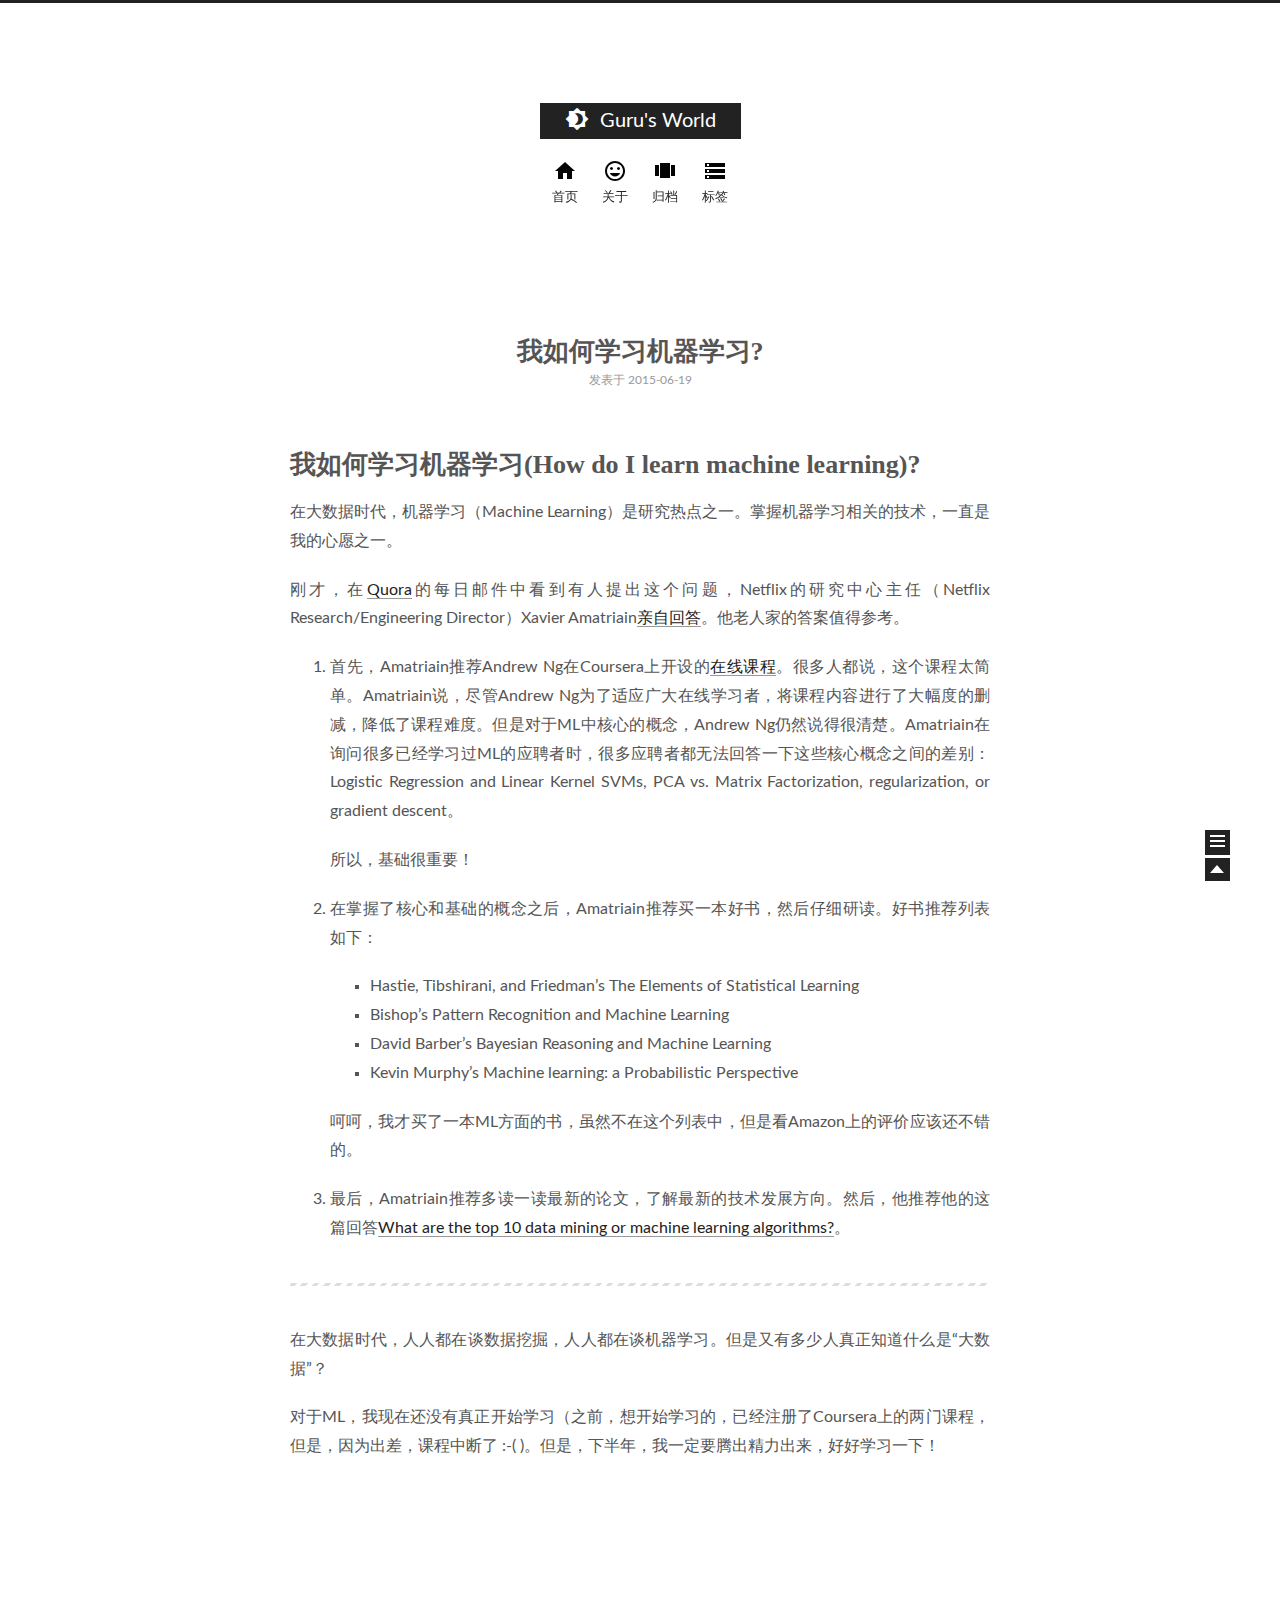
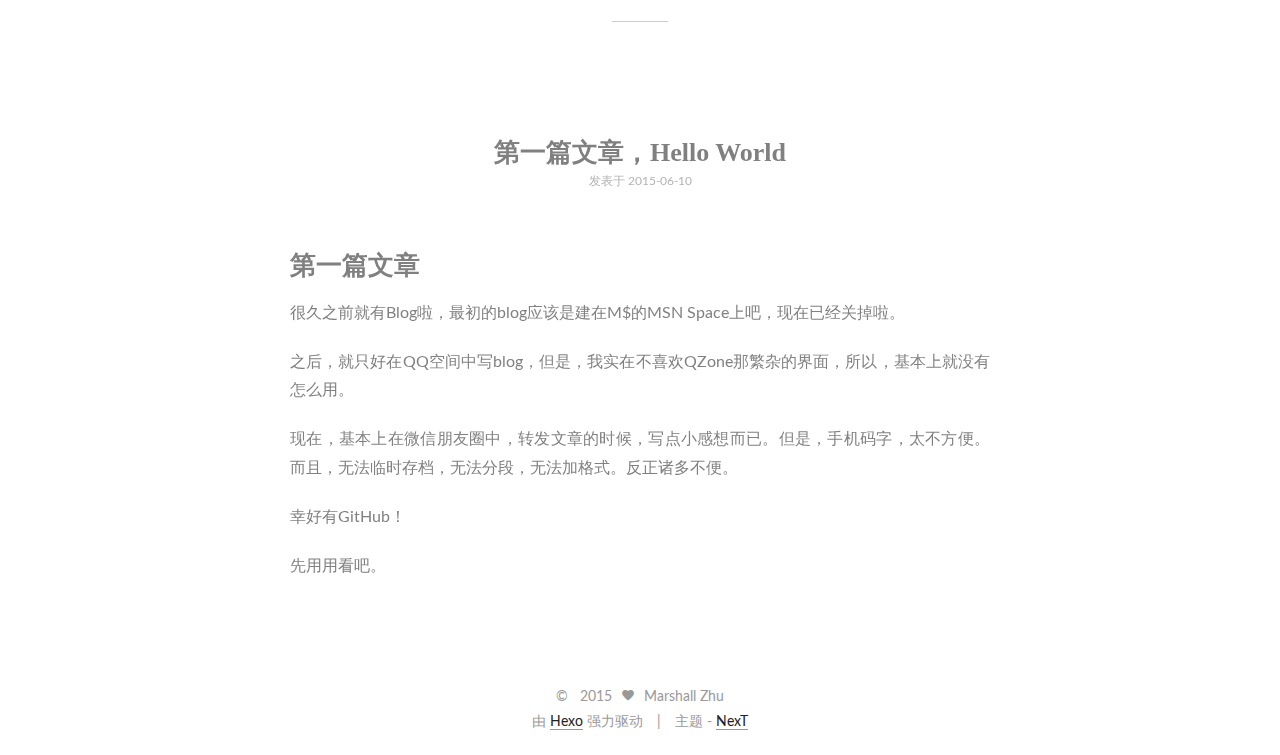
==== commit 04d54a1a: "Site updated: 2015-06-19 09:57:42" ====
--- a/index.html
+++ b/index.html
@@ -43,7 +43,7 @@
 
 
 
-  <title> Hexo </title>
+  <title> Guru's World </title>
 </head>
 
 <body>
@@ -61,7 +61,7 @@
       <span class="logo">
         <i class="icon-logo"></i>
       </span>
-      <span class="site-title">Hexo</span>
+      <span class="site-title">Guru's World</span>
   </a>
   <span class="logo-line-after"><i></i></span>
 </h1>
@@ -74,7 +74,15 @@
       <li class="menu-item menu-item-home">
         <a href="/">
           <i class="menu-item-icon icon-home"></i> <br />
-          首頁
+          首页
+        </a>
+      </li>
+    
+      
+      <li class="menu-item menu-item-about">
+        <a href="/about">
+          <i class="menu-item-icon icon-about"></i> <br />
+          关于
         </a>
       </li>
     
@@ -82,7 +90,7 @@
       <li class="menu-item menu-item-archives">
         <a href="/archives">
           <i class="menu-item-icon icon-archives"></i> <br />
-          歸檔
+          归档
         </a>
       </li>
     
@@ -90,7 +98,7 @@
       <li class="menu-item menu-item-tags">
         <a href="/tags">
           <i class="menu-item-icon icon-tags"></i> <br />
-          標籤
+          标签
         </a>
       </li>
     
@@ -105,6 +113,85 @@
         <div id="content" class="content">
           
   <div id="posts" class="posts-expand">
+    
+      
+
+  <div class="post post-type-normal ">
+    <div class="post-header">
+
+      
+      
+        <h1 class="post-title">
+          
+          
+            
+              <a class="post-title-link" href="/2015/06/19/How-do-I-learn-machine-learning/">
+                我如何学习机器学习?
+              </a>
+            
+          
+        </h1>
+      
+
+      <div class="post-meta">
+        <span class="post-time">
+          发表于 2015-06-19
+        </span>
+
+        
+
+        
+          
+        
+      </div>
+    </div>
+
+    <div class="post-body">
+
+      
+      
+
+      
+        
+          <h1 id="我如何学习机器学习(How_do_I_learn_machine_learning)?">我如何学习机器学习(How do I learn machine learning)?</h1><p>在大数据时代，机器学习（Machine Learning）是研究热点之一。掌握机器学习相关的技术，一直是我的心愿之一。</p>
+<p>刚才，在<a href="http://quora.com" target="_blank" rel="external">Quora</a>的每日邮件中看到有人提出这个问题，Netflix的研究中心主任（Netflix Research/Engineering Director）Xavier Amatriain<a href="http://www.quora.com/How-do-I-learn-machine-learning-1" target="_blank" rel="external">亲自回答</a>。他老人家的答案值得参考。</p>
+<ol>
+<li><p>首先，Amatriain推荐Andrew Ng在Coursera上开设的<a href="https://www.coursera.org/course/ml" target="_blank" rel="external">在线课程</a>。很多人都说，这个课程太简单。Amatriain说，尽管Andrew Ng为了适应广大在线学习者，将课程内容进行了大幅度的删减，降低了课程难度。但是对于ML中核心的概念，Andrew Ng仍然说得很清楚。Amatriain在询问很多已经学习过ML的应聘者时，很多应聘者都无法回答一下这些核心概念之间的差别：Logistic Regression and Linear Kernel SVMs, PCA vs. Matrix Factorization, regularization, or gradient descent。</p>
+<p>所以，基础很重要！</p>
+</li>
+<li><p>在掌握了核心和基础的概念之后，Amatriain推荐买一本好书，然后仔细研读。好书推荐列表如下：</p>
+<ul>
+<li>Hastie, Tibshirani, and Friedman’s The Elements of Statistical Learning</li>
+<li>Bishop’s Pattern Recognition and Machine Learning</li>
+<li>David Barber’s Bayesian Reasoning and Machine Learning</li>
+<li>Kevin Murphy’s Machine learning: a Probabilistic Perspective</li>
+</ul>
+<p>呵呵，我才买了一本ML方面的书，虽然不在这个列表中，但是看Amazon上的评价应该还不错的。</p>
+</li>
+<li><p>最后，Amatriain推荐多读一读最新的论文，了解最新的技术发展方向。然后，他推荐他的这篇回答<a href="http://www.quora.com/What-are-the-top-10-data-mining-or-machine-learning-algorithms/answer/Xavier-Amatriain" target="_blank" rel="external">What are the top 10 data mining or machine learning algorithms?</a>。</p>
+</li>
+</ol>
+<hr>
+<p>在大数据时代，人人都在谈数据挖掘，人人都在谈机器学习。但是又有多少人真正知道什么是“大数据”？</p>
+<p>对于ML，我现在还没有真正开始学习（之前，想开始学习的，已经注册了Coursera上的两门课程，但是，因为出差，课程中断了 :-( )。但是，下半年，我一定要腾出精力出来，好好学习一下！</p>
+
+        
+      
+    </div>
+
+    <div class="post-footer">
+      
+
+      
+
+      
+      
+        <div class="post-eof"></div>
+      
+    </div>
+  </div>
+
+
     
       
 
@@ -127,7 +214,7 @@
 
       <div class="post-meta">
         <span class="post-time">
-          發表於 2015-06-10
+          发表于 2015-06-10
         </span>
 
         
@@ -169,73 +256,6 @@
 
 
     
-      
-
-  <div class="post post-type-normal ">
-    <div class="post-header">
-
-      
-      
-        <h1 class="post-title">
-          
-          
-            
-              <a class="post-title-link" href="/2015/06/10/hello-world/">
-                Hello World
-              </a>
-            
-          
-        </h1>
-      
-
-      <div class="post-meta">
-        <span class="post-time">
-          發表於 2015-06-10
-        </span>
-
-        
-
-        
-          
-        
-      </div>
-    </div>
-
-    <div class="post-body">
-
-      
-      
-
-      
-        
-          <p>Welcome to <a href="http://hexo.io/" target="_blank" rel="external">Hexo</a>! This is your very first post. Check <a href="http://hexo.io/docs/" target="_blank" rel="external">documentation</a> for more info. If you get any problems when using Hexo, you can find the answer in <a href="http://hexo.io/docs/troubleshooting.html" target="_blank" rel="external">troubleshooting</a> or you can ask me on <a href="https://github.com/hexojs/hexo/issues" target="_blank" rel="external">GitHub</a>.</p>
-<h2 id="Quick_Start">Quick Start</h2><h3 id="Create_a_new_post">Create a new post</h3><figure class="highlight bash"><table><tr><td class="gutter"><pre><span class="line">1</span><br></pre></td><td class="code"><pre><span class="line">$ hexo new <span class="string">"My New Post"</span></span><br></pre></td></tr></table></figure>
-<p>More info: <a href="http://hexo.io/docs/writing.html" target="_blank" rel="external">Writing</a></p>
-<h3 id="Run_server">Run server</h3><figure class="highlight bash"><table><tr><td class="gutter"><pre><span class="line">1</span><br></pre></td><td class="code"><pre><span class="line">$ hexo server</span><br></pre></td></tr></table></figure>
-<p>More info: <a href="http://hexo.io/docs/server.html" target="_blank" rel="external">Server</a></p>
-<h3 id="Generate_static_files">Generate static files</h3><figure class="highlight bash"><table><tr><td class="gutter"><pre><span class="line">1</span><br></pre></td><td class="code"><pre><span class="line">$ hexo generate</span><br></pre></td></tr></table></figure>
-<p>More info: <a href="http://hexo.io/docs/generating.html" target="_blank" rel="external">Generating</a></p>
-<h3 id="Deploy_to_remote_sites">Deploy to remote sites</h3><figure class="highlight bash"><table><tr><td class="gutter"><pre><span class="line">1</span><br></pre></td><td class="code"><pre><span class="line">$ hexo deploy</span><br></pre></td></tr></table></figure>
-<p>More info: <a href="http://hexo.io/docs/deployment.html" target="_blank" rel="external">Deployment</a></p>
-
-        
-      
-    </div>
-
-    <div class="post-footer">
-      
-
-      
-
-      
-      
-        <div class="post-eof"></div>
-      
-    </div>
-  </div>
-
-
-    
   </div>
 
   
@@ -263,29 +283,29 @@
 
       <div class="site-overview">
         <div class="site-author motion-element">
-          <img class="site-author-image" src="/images/default_avatar.jpg" alt="John Doe" />
-          <p class="site-author-name">John Doe</p>
+          <img class="site-author-image" src="/images/default_avatar.jpg" alt="Marshall Zhu" />
+          <p class="site-author-name">Marshall Zhu</p>
         </div>
         <p class="site-description motion-element"></p>
         <div class="site-state motion-element">
           <div class="site-state-item site-state-posts">
             <a href="/archives">
               <span class="site-state-item-count">2</span>
-              <span class="site-state-item-name">文章</span>
+              <span class="site-state-item-name">日志</span>
             </a>
           </div>
 
           <div class="site-state-item site-state-categories">
             
               <span class="site-state-item-count">0</span>
-              <span class="site-state-item-name">分類</span>
+              <span class="site-state-item-name">分类</span>
               
           </div>
 
           <div class="site-state-item site-state-tags">
             <a href="/tags">
-              <span class="site-state-item-count">0</span>
-              <span class="site-state-item-name">標籤</span>
+              <span class="site-state-item-count">1</span>
+              <span class="site-state-item-name">标签</span>
               </a>
           </div>
 
@@ -298,6 +318,12 @@
         </div>
 
         
+        
+          <div class="cc-license motion-element">
+            <a href="http://creativecommons.org/licenses/by-nc-nd/4.0" class="cc-opacity" target="_blank">
+              <img src="/images/cc-by-nc-nd.svg" alt="Creative Commons" />
+            </a>
+          </div>
         
 
       </div>
@@ -319,15 +345,15 @@
   <span class="with-love">
     <i class="icon-heart"></i>
   </span>
-  <span class="author">John Doe</span>
+  <span class="author">Marshall Zhu</span>
 </div>
 
 <div class="powered-by">
-  由 <a class="theme-link" href="http://hexo.io">Hexo</a> 強力驅動
+  由 <a class="theme-link" href="http://hexo.io">Hexo</a> 强力驱动
 </div>
 
 <div class="theme-info">
-  主題 -
+  主题 -
   <a class="theme-link" href="https://github.com/iissnan/hexo-theme-next">
     NexT
   </a>
--- a/css/main.css
+++ b/css/main.css
@@ -1171,7 +1171,7 @@
   width: 4px;
   height: 4px;
   border-radius: 50%;
-  background: #f237be;
+  background: #3d90f1;
 }
 .sidebar-nav {
   margin: 0;
